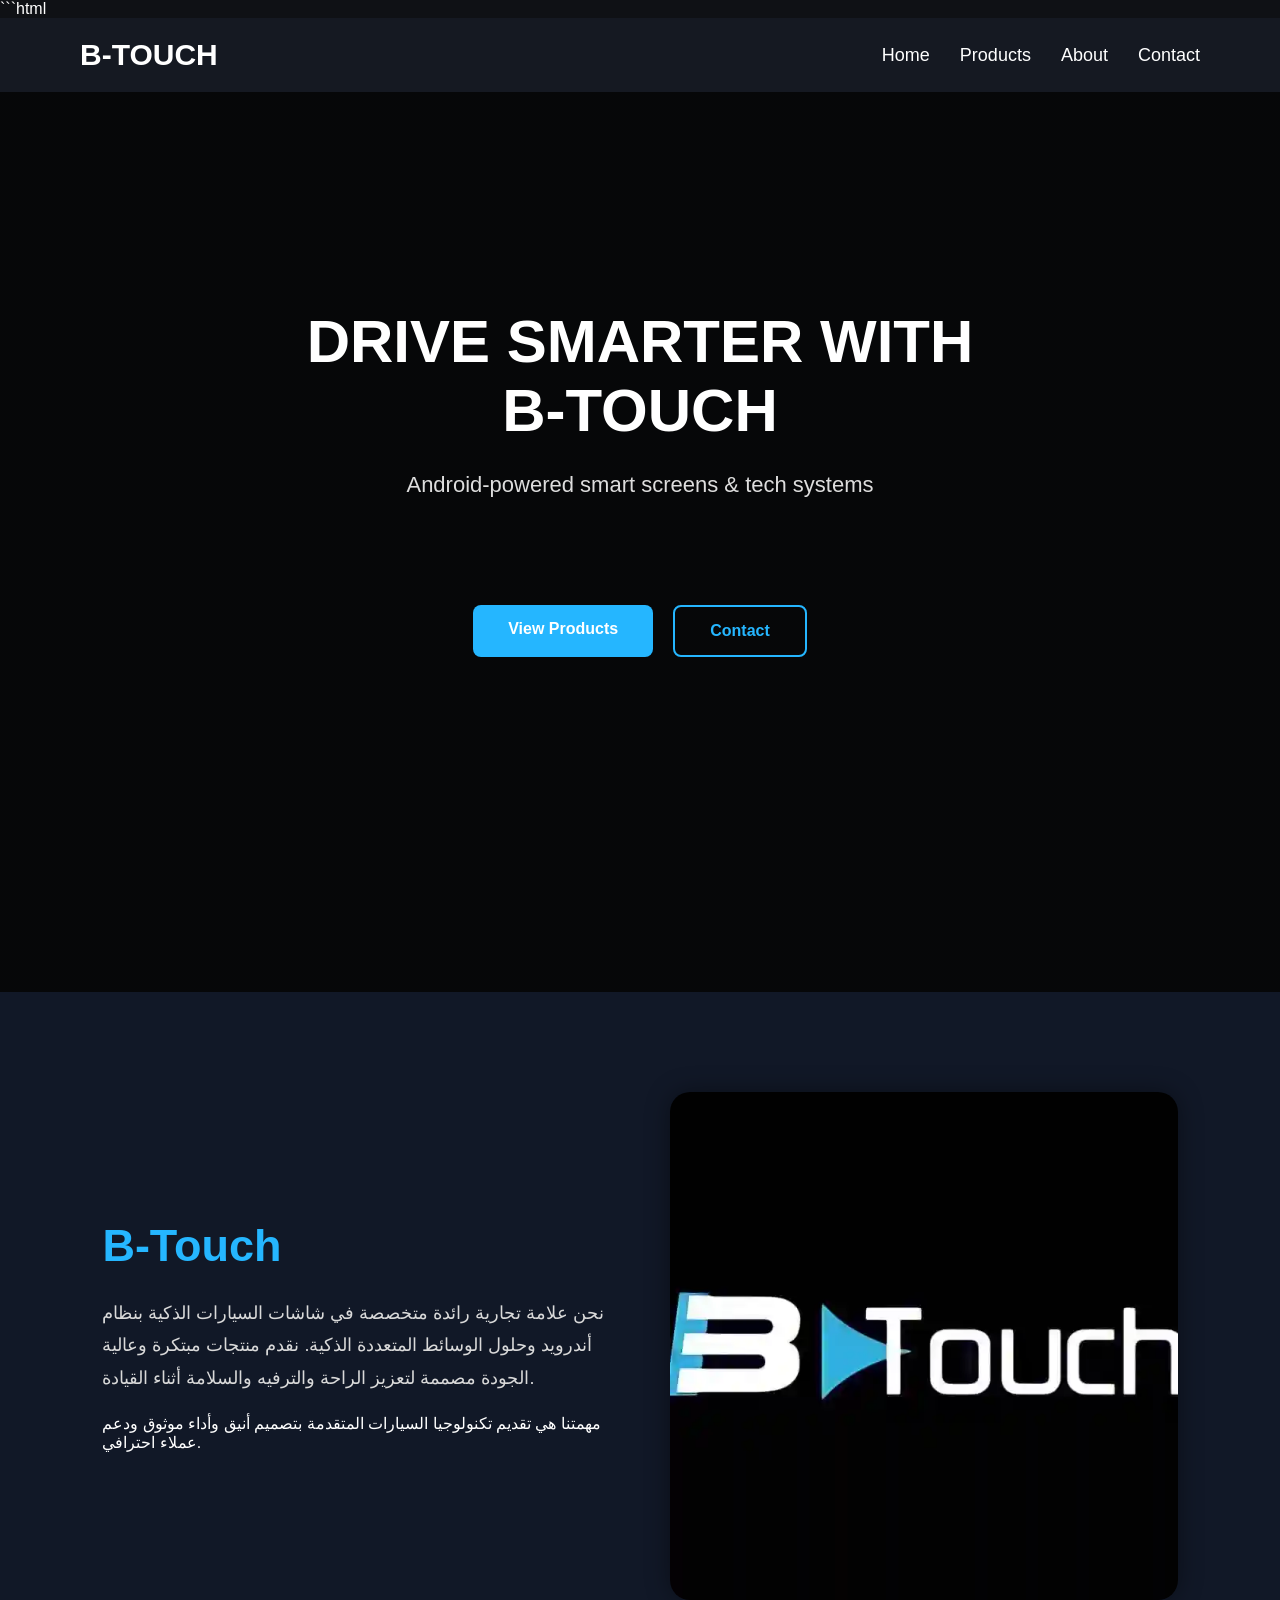
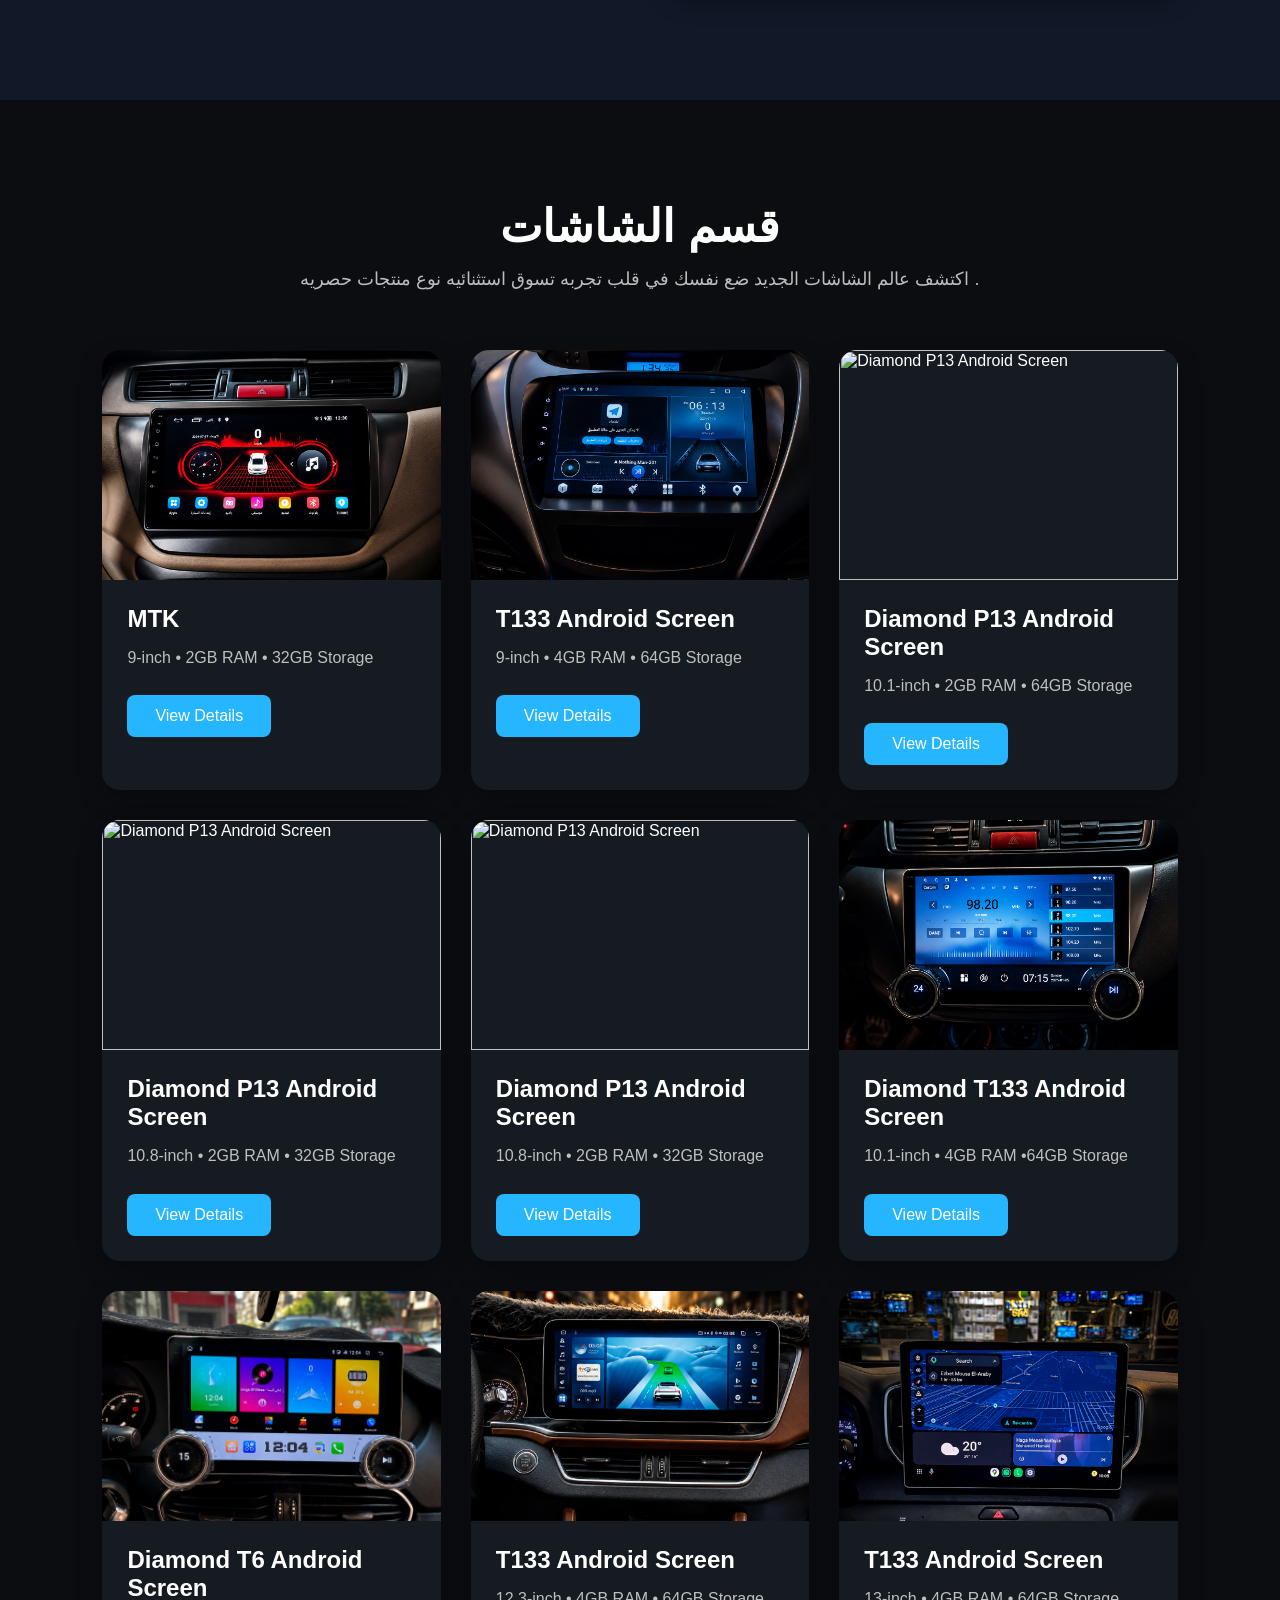
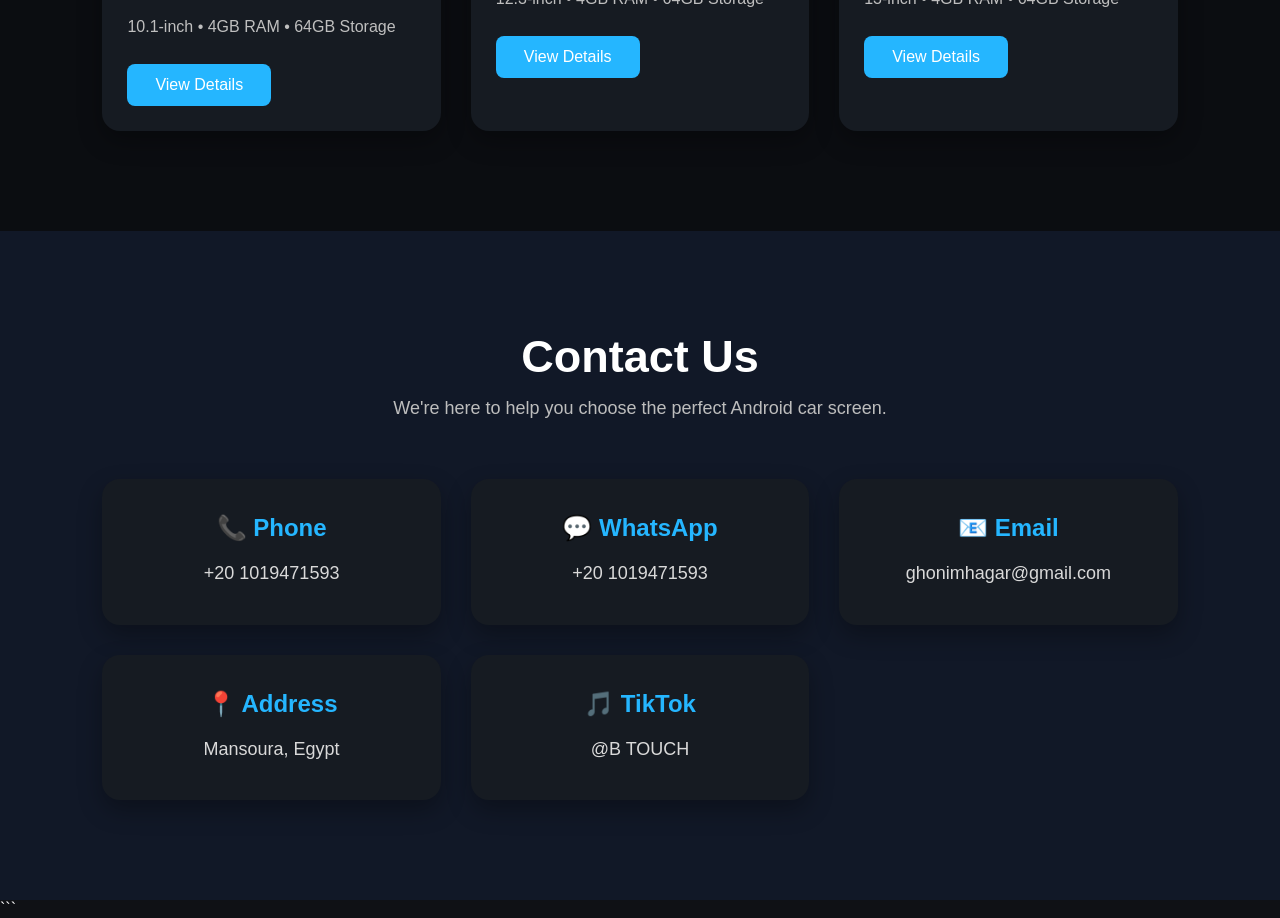
==== index.html @ 3afe8ed9 "First Website" ====
```html
<!DOCTYPE html>
<html lang="en"> 

<head>
    <meta charset="UTF-8">
    <meta name="viewport" content="width=device-width, initial-scale=1.0">
    <title>B-TOUCH</title>
    <link rel="stylesheet" href="style.css">
</head>



<body>

    <!-- ===== HEADER ===== -->
    <header>

        <div class="logo">
            B-TOUCH
        </div>

        <nav>

<a href="#home">Home</a>

<a href="#products">Products</a>

<a href="#about">About</a>

<a href="#contact">Contact</a>

</nav>

    </header>

    <!-- ===== HERO SECTION ===== -->
    <section class="hero" id="home">

        <div class="hero-text">

            <h1>DRIVE SMARTER WITH B-TOUCH</h1>

            <p>
                Android-powered smart screens & tech systems
            </p>

            <div class="buttons">
                <a href="#products" class="btn">View Products</a>
                
                <a href="#contact" class="btn2">Contact</a>
            </div>

        </div>

    </section>
    <section class="about" id="about">

    <div class="about-container">

        <div class="about-image">
            <img src="images/car0.jpeg" alt="About B-Touch">
        </div>

        <div class="about-text">

            <h2> B-Touch</h2>

            <p>
                نحن علامة تجارية رائدة متخصصة في شاشات السيارات الذكية بنظام أندرويد وحلول الوسائط المتعددة الذكية. نقدم منتجات مبتكرة وعالية الجودة مصممة لتعزيز الراحة والترفيه والسلامة أثناء القيادة.


            </p>
            مهمتنا هي تقديم تكنولوجيا السيارات المتقدمة بتصميم أنيق وأداء موثوق ودعم عملاء احترافي.

            <p>
                
            </p>

        </div>

    </div>

</section>
<section class="products" id="products">

    <div class="section-title">
        <h2> قسم الشاشات </h2>
        <p>اكتشف عالم الشاشات الجديد 
            ضع نفسك في قلب تجربه تسوق استثنائيه نوع منتجات حصريه .</p>
    </div>

    <div class="products-grid" id="products-grid">

    </div>

</section>

    <script src="script.js"></script>

</body>
<!-- Contact Section -->

<section class="contact" id="contact">

    <div class="section-title">
        <h2>Contact Us</h2>
        <p>We're here to help you choose the perfect Android car screen.</p>
    </div>

    <div class="contact-container">

        <div class="contact-box">
            <h3>📞 Phone</h3>
            <p>+20 1019471593</p>
        </div>

        <div class="contact-box">
            <h3>💬 WhatsApp</h3>
            <p>+20 1019471593</p>
        </div>

        <div class="contact-box">
            <h3>📧 Email</h3>
            <p>ghonimhagar@gmail.com</p>
        </div>

        <div class="contact-box">
            <h3>📍 Address</h3>
            <p>Mansoura, Egypt</p>
        </div>

        <div class="contact-box">
    <h3>🎵 TikTok</h3>
    <p>
        <a href="https://vm.tiktok.com/ZS9rTdvJty7Vp-UVPa8/ " target="_blank">
    <i class="fab fa-tiktok"></i>
</a>
        <a https://vm.tiktok.com/ZS9rTdvJty7Vp-UVPa8/ " target="_blank">
            @B TOUCH
        </a>
    </p>
</div>

    </div>

</section>

</html>
```
---- style.css ----
*{
margin:0;
padding:0;
box-sizing:border-box;
font-family:Arial,sans-serif;
}

body{
background:#0f1115;
color:white;
}

header{
    display:flex;
    justify-content:space-between;
    align-items:center;
    padding:20px 80px;
    background:#151922;
}

.logo{
    font-size:30px;
    font-weight:bold;
    color:white;
}

nav{
    display:flex;
    align-items:center;
    gap:30px;
}

nav a{
    color:white;
    text-decoration:none;
    font-size:18px;
    transition:.3s;
}

nav a:hover{
    color:#25b6ff;
}


.hero{
    height:100vh;

    background:
    linear-gradient(rgba(0,0,0,.60),rgba(0,0,0,.60)),
    url("images/car.JPG");

    background-size: 100% 100%;

    background-position:center;

    background-repeat:no-repeat;

    display:flex;

    justify-content:center;

    align-items:center;

    text-align:center;

    color:white;

    padding:20px;
}

.hero-text{
    max-width:700px;
    margin-top:-120px;
}

.hero-text h1{
    font-size:60px;
    margin-bottom:20px;
    color:white;
}

.hero-text p{
    font-size:22px;
    line-height:1.8;
    margin-bottom:40px;
    color:#ddd;
}

.buttons{
    display:flex;
    justify-content:center;
    gap:20px;
    flex-wrap:wrap;
    margin-top:100px;
}



.btn,
.btn2{
padding:15px 35px;
text-decoration:none;
border-radius:8px;
font-weight:bold;
transition:.3s;
}

.btn{
background:#25b6ff;
color:white;
}

.btn:hover{
background:#0c8fd1;
}

.btn2{
border:2px solid #25b6ff;
color:#25b6ff;
}

.btn2:hover{
background:#25b6ff;
color:white;
}
/* About Section */

.about{

    background:#111827;

    padding:100px 8%;

}

.about-container{
    display:flex;
    flex-direction:row-reverse;
    align-items:center;
    justify-content:space-between;
    gap:60px;
    flex-wrap:wrap;
}

.about-image{

    flex:1;

}

.about-image img{

    width:100%;

    border-radius:20px;

    box-shadow:0 0 25px rgba(0,0,0,.4);

}

.about-text{
    flex:1;
    text-align:left;
}

.about-text h2{

    font-size:45px;

    color:#25b6ff;

    margin-bottom:25px;

}

.about-text p{

    font-size:18px;

    line-height:1.8;

    color:#d9d9d9;

    margin-bottom:20px;

}
/* Products */

.products{

    padding:100px 8%;

    background:#0b0d11;

}

.section-title{

    text-align:center;

    margin-bottom:60px;

}

.section-title h2{

    font-size:45px;

    color:#ffffff;

}

.section-title p{

    color:#bdbdbd;

    margin-top:15px;

    font-size:18px;

}

.products-grid{

    display:grid;

    grid-template-columns:repeat(auto-fit,minmax(300px,1fr));

    gap:30px;

}
.product-card{

    background:#161b22;

    border-radius:18px;

    overflow:hidden;

    transition:.3s;

    box-shadow:0 10px 25px rgba(0,0,0,.3);

}

.product-card:hover{

    transform:translateY(-8px);

}

.product-card img{

    width:100%;

    height:230px;

    object-fit:cover;

}

.product-info{

    padding:25px;

}

.product-info h3{

    margin-bottom:12px;

    font-size:24px;

}

.product-info p{

    color:#bfbfbf;

    line-height:1.6;

    margin-bottom:25px;

}

.product-btn{

    display:inline-block;

    padding:12px 28px;

    background:#25b6ff;

    color:white;

    text-decoration:none;

    border-radius:8px;

    transition:.3s;

}

.product-btn:hover{

    background:#0b8fd4;

}
/* Product Details */

.product-details{

    display:flex;

    justify-content:center;

    align-items:center;

    gap:80px;

    padding:100px 8%;

    background:#111827;

    flex-wrap:wrap;

}

.product-image{

    flex:1;

}

.product-image img{

    width:100%;

    border-radius:20px;

}

.product-content{

    flex:1;

}

.product-content h1{

    font-size:45px;

    margin-bottom:25px;

}

.product-content p{

    font-size:20px;

    margin:18px 0;

    color:#d5d5d5;

}

.product-content h2{

    margin:35px 0;

    color:#25b6ff;

    font-size:35px;

}
.price{
    margin:35px 0;
}

.old-price{
    display:block;
    color:#ff4d4d;
    text-decoration:line-through;
    font-size:22px;
    margin-bottom:10px;
}

.price h2{
    color:#25b6ff;
    font-size:35px;
}
/* Contact Section */

.contact{
    background:#111827;
    padding:100px 8%;
}

.contact-container{
    display:grid;
    grid-template-columns:repeat(auto-fit,minmax(250px,1fr));
    gap:30px;
}

.contact-box{
    background:#161b22;
    padding:35px;
    border-radius:18px;
    text-align:center;
    transition:.3s;
    box-shadow:0 10px 25px rgba(0,0,0,.3);
}

.contact-box:hover{
    transform:translateY(-8px);
}

.contact-box h3{
    color:#25b6ff;
    margin-bottom:15px;
    font-size:24px;
}

.contact-box p{
    color:#d9d9d9;
    font-size:18px;
    line-height:1.8;
}
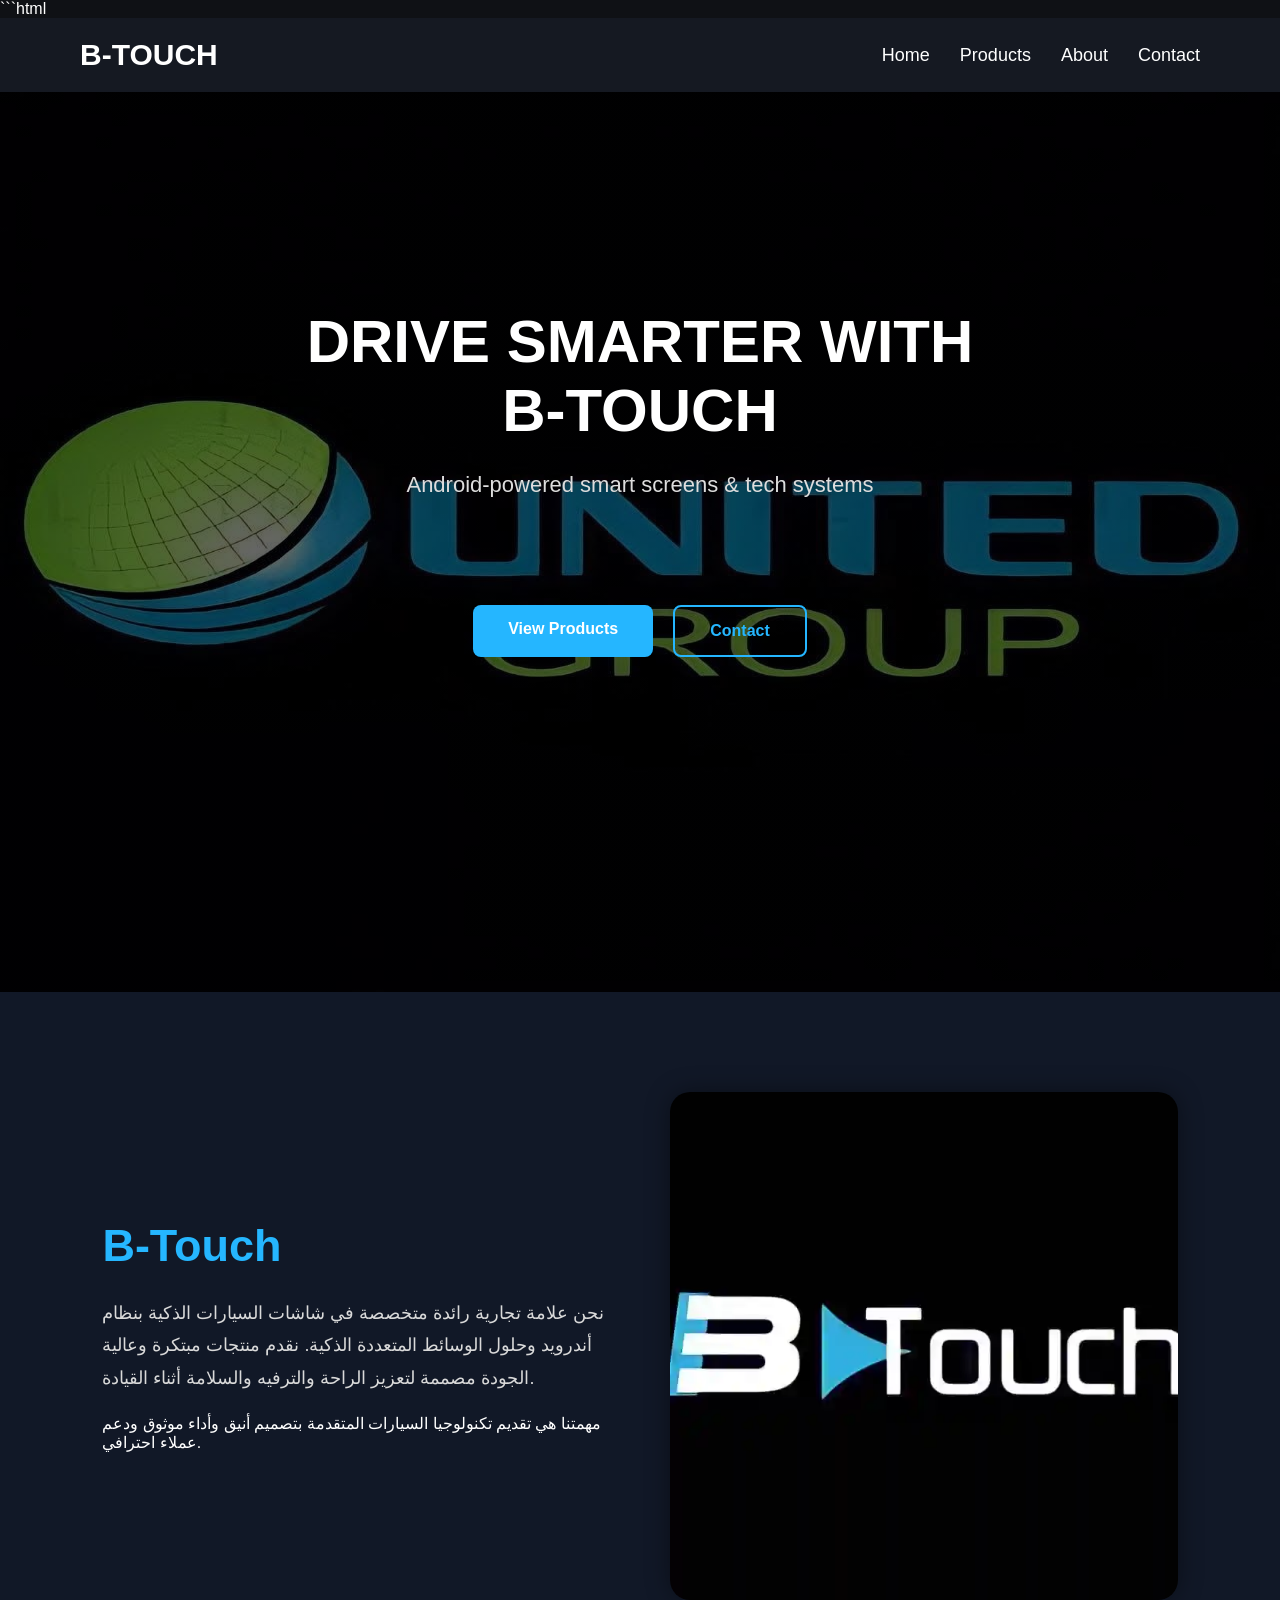
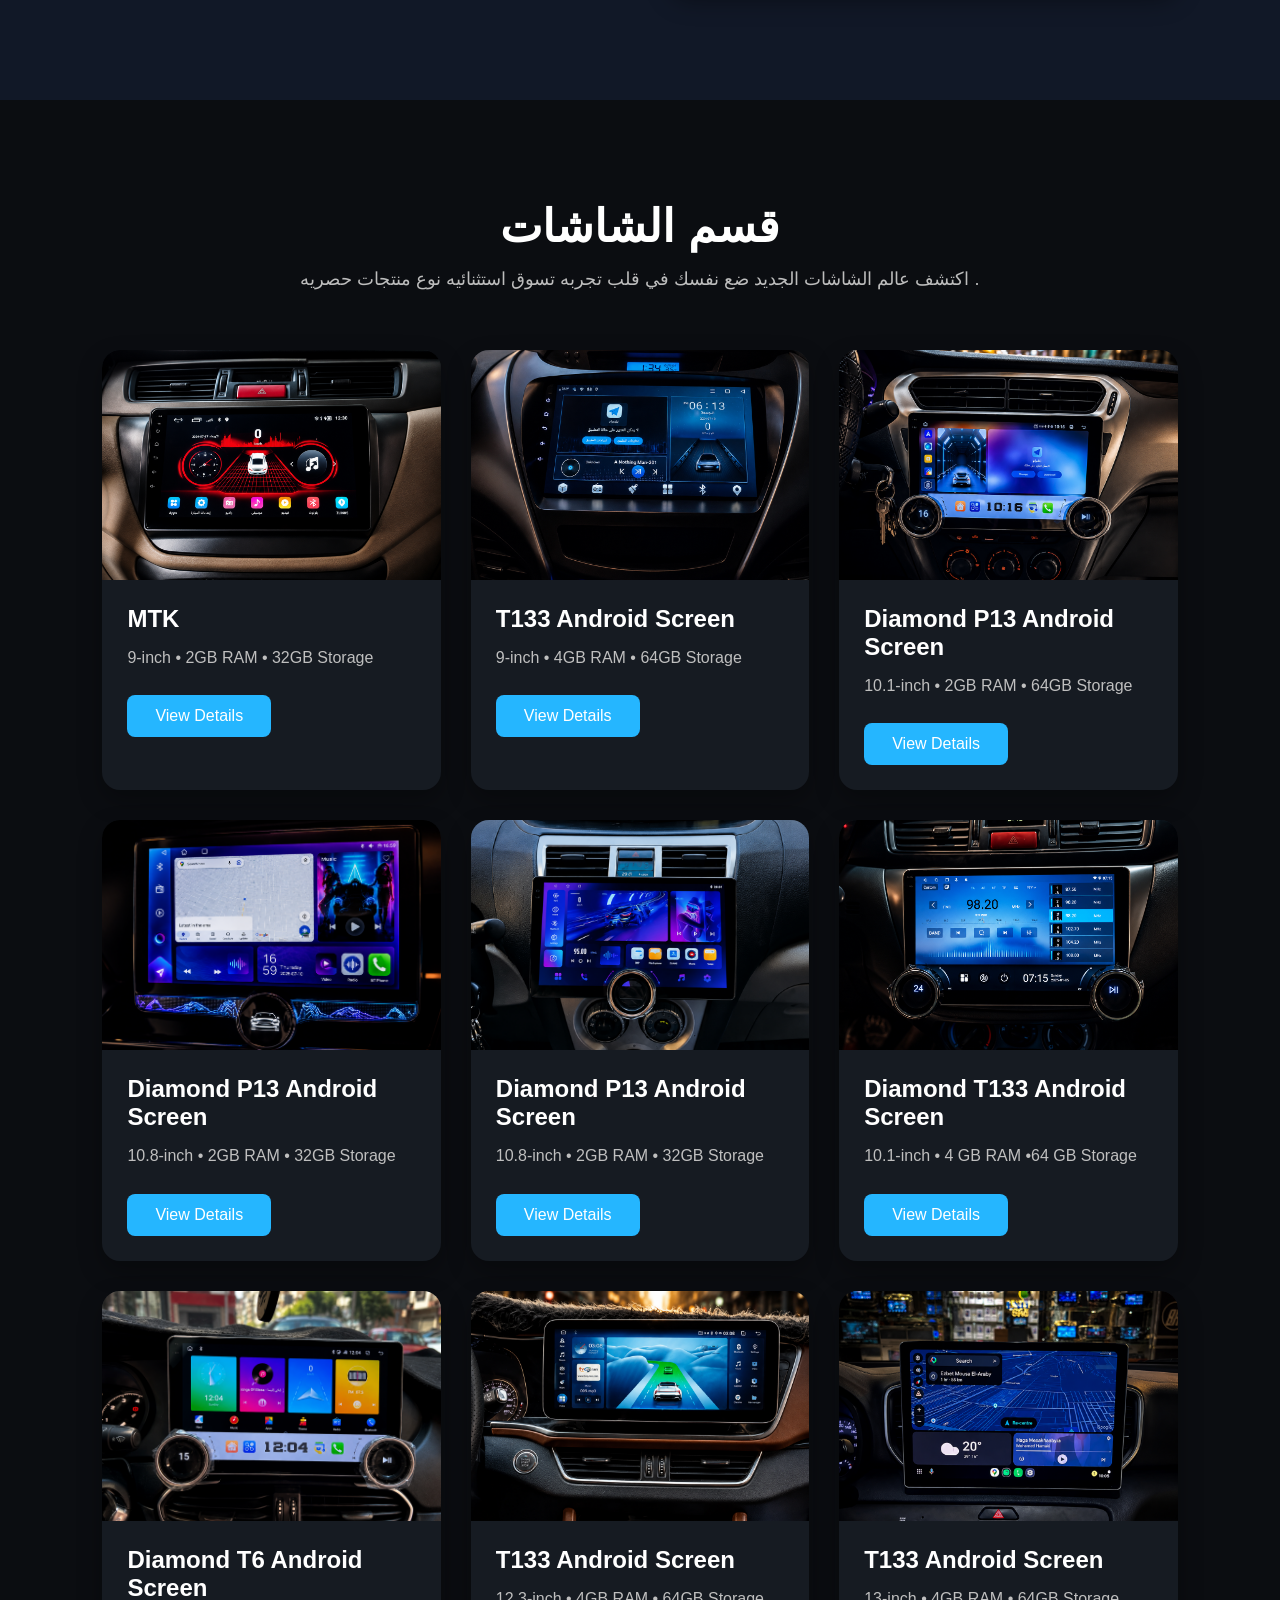
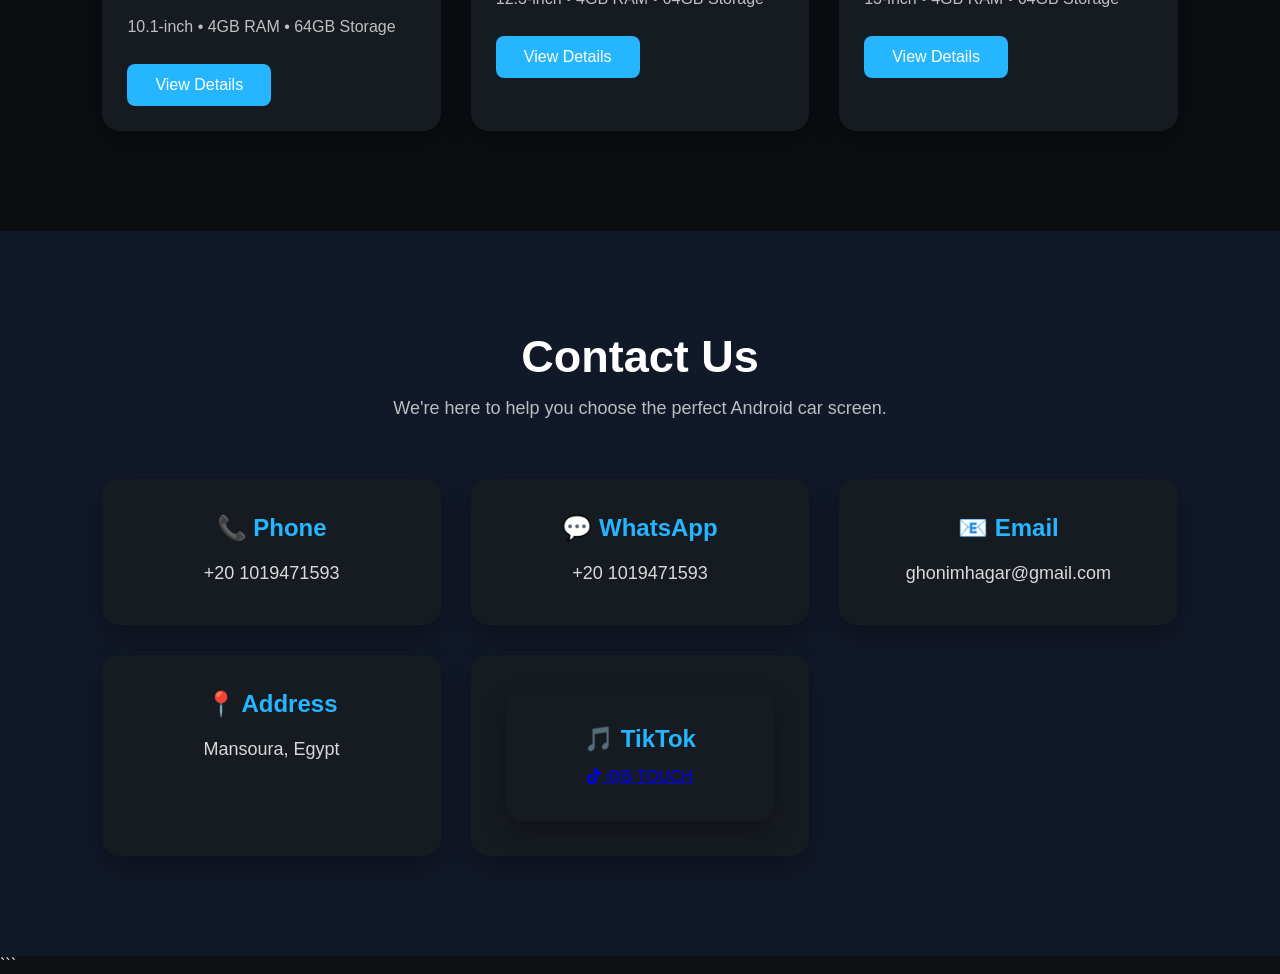
==== commit 6dd0cc13: "Fix image paths" ====
--- a/index.html
+++ b/index.html
@@ -6,9 +6,12 @@
     <meta charset="UTF-8">
     <meta name="viewport" content="width=device-width, initial-scale=1.0">
     <title>B-TOUCH</title>
+
     <link rel="stylesheet" href="style.css">
+
+    <link rel="stylesheet"
+          href="https://cdnjs.cloudflare.com/ajax/libs/font-awesome/6.7.2/css/all.min.css">
 </head>
-
 
 
 <body>
@@ -131,14 +134,13 @@
         </div>
 
         <div class="contact-box">
+   <div class="contact-box">
     <h3>🎵 TikTok</h3>
-    <p>
-        <a href="https://vm.tiktok.com/ZS9rTdvJty7Vp-UVPa8/ " target="_blank">
-    <i class="fab fa-tiktok"></i>
-</a>
-        <a https://vm.tiktok.com/ZS9rTdvJty7Vp-UVPa8/ " target="_blank">
-            @B TOUCH
-        </a>
+
+    <a href="https://vm.tiktok.com/ZS9rwDLL4vJqJ-oN7ri/" target="_blank" rel="noopener noreferrer">
+        <i class="fa-brands fa-tiktok"></i> @B TOUCH
+    </a>
+</div>
     </p>
 </div>
 
--- a/style.css
+++ b/style.css
@@ -47,7 +47,7 @@
 
     background:
     linear-gradient(rgba(0,0,0,.60),rgba(0,0,0,.60)),
-    url("images/car.JPG");
+    url("images/car.jpg");
 
     background-size: 100% 100%;
 
@@ -425,4 +425,152 @@
     color:#d9d9d9;
     font-size:18px;
     line-height:1.8;
-}+}
+
+/* Mobile Responsive */
+
+@media (max-width: 768px){
+
+    header{
+        padding:20px;
+        flex-direction:column;
+        gap:20px;
+    }
+
+    .logo{
+        font-size:25px;
+    }
+
+    nav{
+        gap:15px;
+        flex-wrap:wrap;
+        justify-content:center;
+    }
+
+    nav a{
+        font-size:15px;
+    }
+
+
+    .hero{
+        height:90vh;
+        background-size:cover;
+    }
+
+
+    .hero-text{
+        margin-top:0;
+    }
+
+
+    .hero-text h1{
+        font-size:35px;
+    }
+
+
+    .hero-text p{
+        font-size:18px;
+    }
+
+
+    .buttons{
+        margin-top:40px;
+    }
+
+
+    .about{
+        padding:60px 5%;
+    }
+
+
+    .about-container{
+        flex-direction:column;
+        gap:30px;
+    }
+
+
+    .about-text{
+        text-align:center;
+    }
+
+
+    .about-text h2{
+        font-size:35px;
+    }
+
+
+    .products{
+        padding:60px 5%;
+    }
+
+
+    .section-title h2{
+        font-size:35px;
+    }
+
+
+    .products-grid{
+        grid-template-columns:1fr;
+    }
+
+
+    .product-card img{
+        height:220px;
+    }
+
+
+    .contact{
+        padding:60px 5%;
+    }
+
+}
+/* Product Details Responsive */
+
+.product-details{
+    min-height:100vh;
+}
+
+.product-image{
+    flex:1;
+    max-width:600px;
+}
+
+.product-image img{
+    width:100%;
+    max-height:600px;
+    object-fit:contain;
+}
+
+
+@media (max-width:768px){
+
+    .product-details{
+        flex-direction:column;
+        padding:50px 20px;
+        gap:30px;
+        text-align:center;
+    }
+
+    .product-image{
+        width:100%;
+        max-width:100%;
+    }
+
+    .product-image img{
+        width:100%;
+        height:auto;
+        max-height:400px;
+    }
+
+    .product-content h1{
+        font-size:32px;
+    }
+
+    .product-content h2{
+        font-size:28px;
+    }
+
+    .product-content p{
+        font-size:17px;
+    }
+}
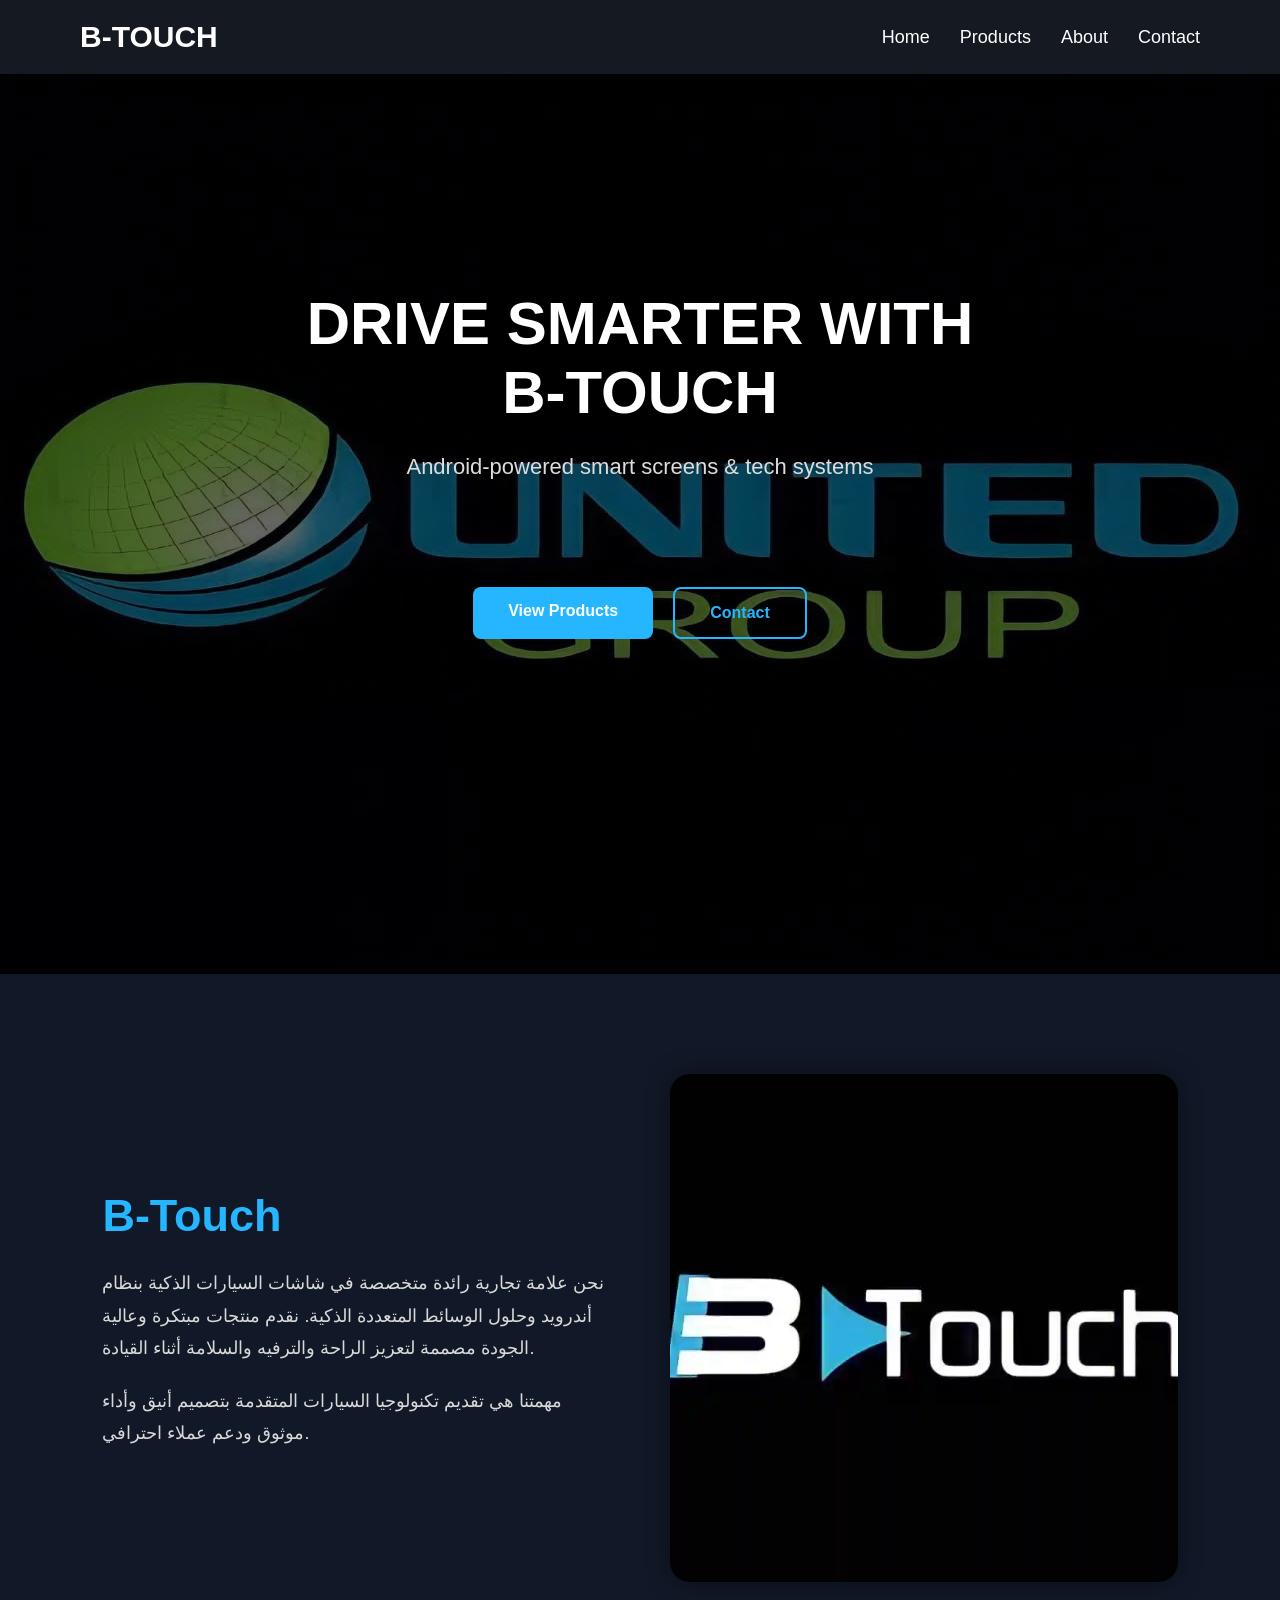
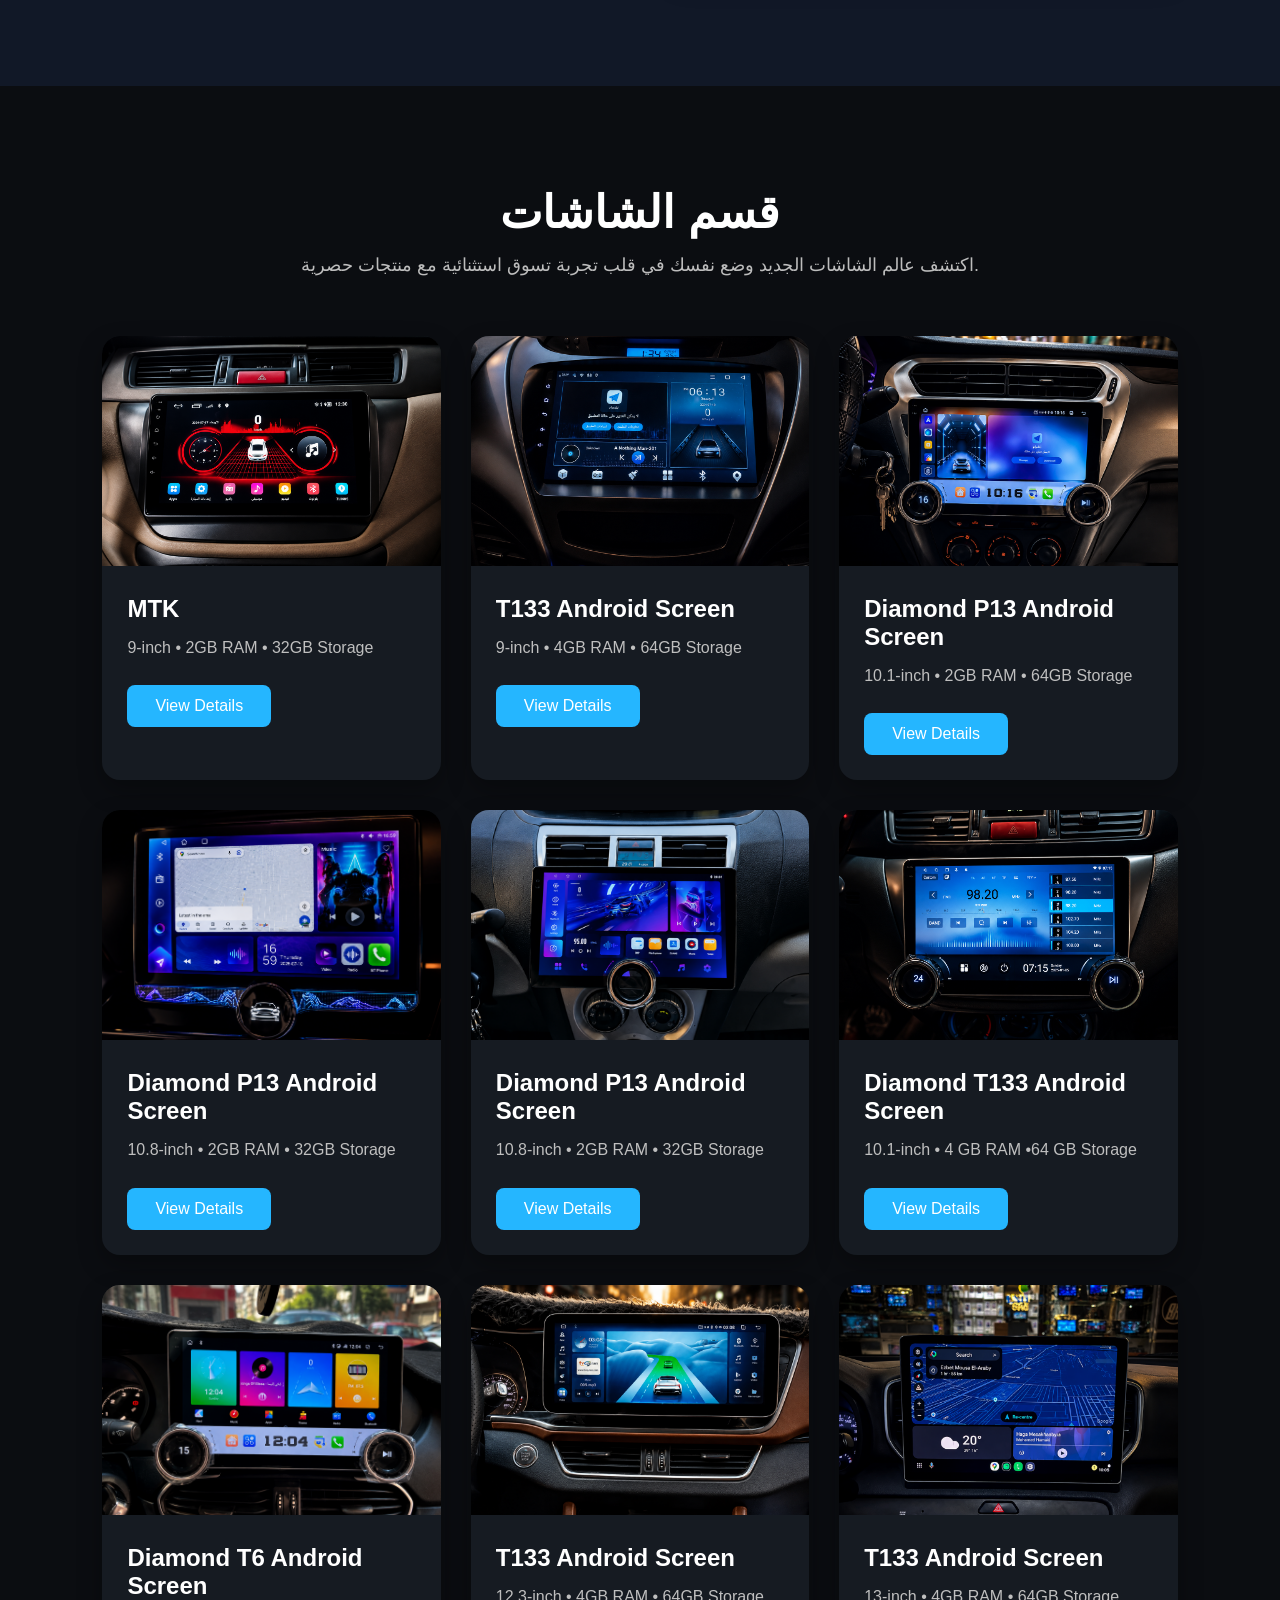
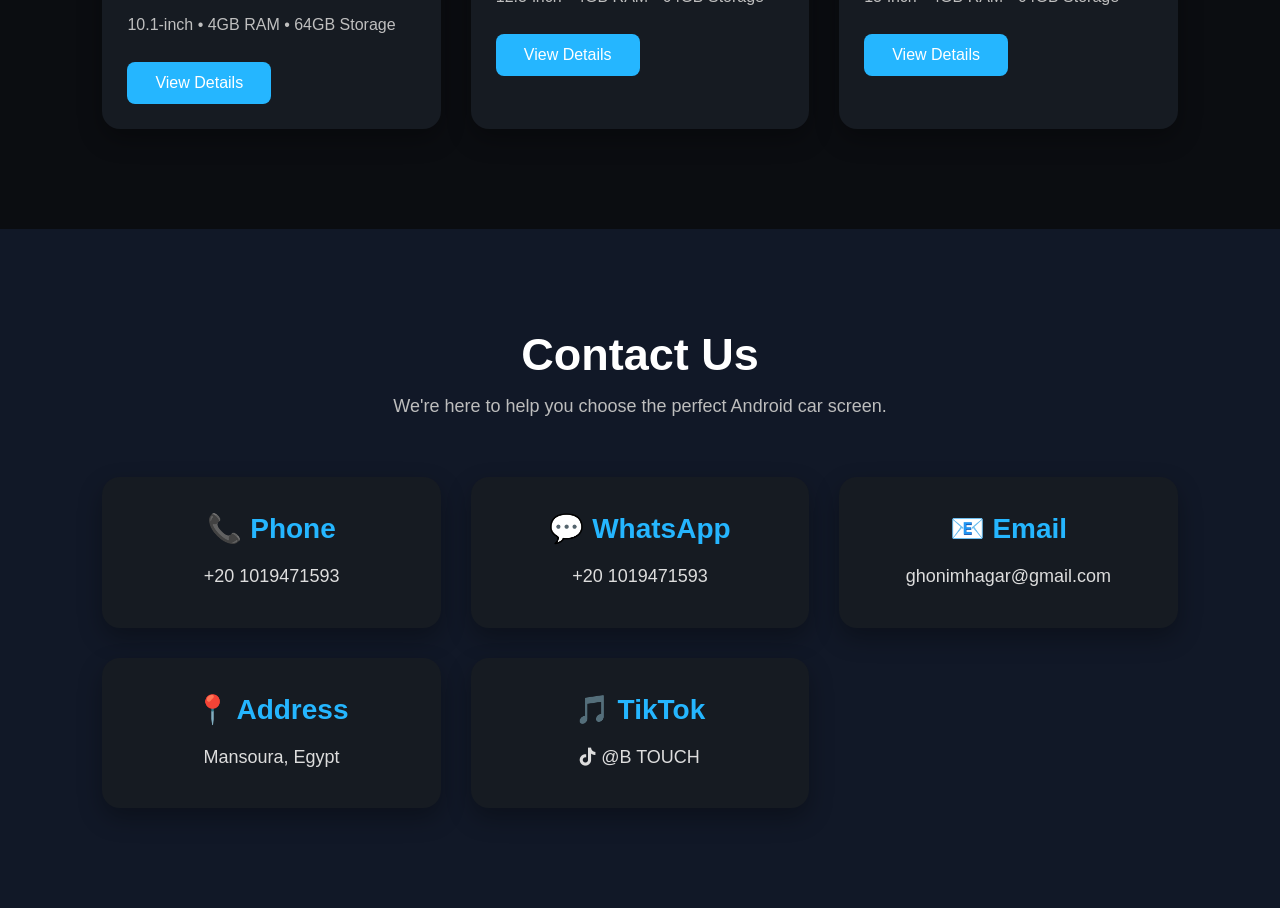
==== commit 5e5ca53e: "Update website" ====
--- a/index.html
+++ b/index.html
@@ -1,6 +1,5 @@
-```html
 <!DOCTYPE html>
-<html lang="en"> 
+<html lang="en">
 
 <head>
     <meta charset="UTF-8">
@@ -13,10 +12,10 @@
           href="https://cdnjs.cloudflare.com/ajax/libs/font-awesome/6.7.2/css/all.min.css">
 </head>
 
-
 <body>
 
     <!-- ===== HEADER ===== -->
+
     <header>
 
         <div class="logo">
@@ -25,19 +24,20 @@
 
         <nav>
 
-<a href="#home">Home</a>
+            <a href="#home">Home</a>
 
-<a href="#products">Products</a>
+            <a href="#products">Products</a>
 
-<a href="#about">About</a>
+            <a href="#about">About</a>
 
-<a href="#contact">Contact</a>
+            <a href="#contact">Contact</a>
 
-</nav>
+        </nav>
 
     </header>
 
     <!-- ===== HERO SECTION ===== -->
+
     <section class="hero" id="home">
 
         <div class="hero-text">
@@ -49,60 +49,66 @@
             </p>
 
             <div class="buttons">
+
                 <a href="#products" class="btn">View Products</a>
-                
+
                 <a href="#contact" class="btn2">Contact</a>
+
             </div>
 
         </div>
 
     </section>
+        <!-- ===== ABOUT SECTION ===== -->
+
     <section class="about" id="about">
 
-    <div class="about-container">
+        <div class="about-container">
 
-        <div class="about-image">
-            <img src="images/car0.jpeg" alt="About B-Touch">
+            <div class="about-image">
+                <img src="images/car0.jpeg" alt="About B-Touch">
+            </div>
+
+            <div class="about-text">
+
+                <h2>B-Touch</h2>
+
+                <p>
+                    نحن علامة تجارية رائدة متخصصة في شاشات السيارات الذكية بنظام أندرويد وحلول الوسائط المتعددة الذكية.
+                    نقدم منتجات مبتكرة وعالية الجودة مصممة لتعزيز الراحة والترفيه والسلامة أثناء القيادة.
+                </p>
+
+                <p>
+                    مهمتنا هي تقديم تكنولوجيا السيارات المتقدمة بتصميم أنيق وأداء موثوق ودعم عملاء احترافي.
+                </p>
+
+            </div>
+
         </div>
 
-        <div class="about-text">
+    </section>
 
-            <h2> B-Touch</h2>
+    <!-- ===== PRODUCTS SECTION ===== -->
+
+    <section class="products" id="products">
+
+        <div class="section-title">
+
+            <h2>قسم الشاشات</h2>
 
             <p>
-                نحن علامة تجارية رائدة متخصصة في شاشات السيارات الذكية بنظام أندرويد وحلول الوسائط المتعددة الذكية. نقدم منتجات مبتكرة وعالية الجودة مصممة لتعزيز الراحة والترفيه والسلامة أثناء القيادة.
-
-
-            </p>
-            مهمتنا هي تقديم تكنولوجيا السيارات المتقدمة بتصميم أنيق وأداء موثوق ودعم عملاء احترافي.
-
-            <p>
-                
+                اكتشف عالم الشاشات الجديد
+                وضع نفسك في قلب تجربة تسوق استثنائية مع منتجات حصرية.
             </p>
 
         </div>
 
-    </div>
+        <div class="products-grid" id="products-grid">
 
-</section>
-<section class="products" id="products">
+        </div>
 
-    <div class="section-title">
-        <h2> قسم الشاشات </h2>
-        <p>اكتشف عالم الشاشات الجديد 
-            ضع نفسك في قلب تجربه تسوق استثنائيه نوع منتجات حصريه .</p>
-    </div>
-
-    <div class="products-grid" id="products-grid">
-
-    </div>
-
-</section>
-
-    <script src="script.js"></script>
-
-</body>
-<!-- Contact Section -->
+    </section>
+    <!-- ===== CONTACT SECTION ===== -->
 
 <section class="contact" id="contact">
 
@@ -113,40 +119,39 @@
 
     <div class="contact-container">
 
-        <div class="contact-box">
+        <a href="tel:+201019471593" class="contact-box">
             <h3>📞 Phone</h3>
             <p>+20 1019471593</p>
-        </div>
+        </a>
 
-        <div class="contact-box">
+        <a href="https://wa.me/201019471593" target="_blank" class="contact-box">
             <h3>💬 WhatsApp</h3>
             <p>+20 1019471593</p>
-        </div>
+        </a>
 
-        <div class="contact-box">
+        <a href="mailto:ghonimhagar@gmail.com" class="contact-box">
             <h3>📧 Email</h3>
             <p>ghonimhagar@gmail.com</p>
-        </div>
+        </a>
 
-        <div class="contact-box">
+        <a href="https://maps.app.goo.gl/GESdEfvwKr8HK5yb7?g_st=" target="_blank" class="contact-box">
             <h3>📍 Address</h3>
             <p>Mansoura, Egypt</p>
-        </div>
+        </a>
 
-        <div class="contact-box">
-   <div class="contact-box">
-    <h3>🎵 TikTok</h3>
-
-    <a href="https://vm.tiktok.com/ZS9rwDLL4vJqJ-oN7ri/" target="_blank" rel="noopener noreferrer">
-        <i class="fa-brands fa-tiktok"></i> @B TOUCH
-    </a>
-</div>
-    </p>
-</div>
+        <a href="https://vm.tiktok.com/ZS9rwDLL4vJqJ-oN7ri/" target="_blank" rel="noopener noreferrer" class="contact-box">
+            <h3>🎵 TikTok</h3>
+            <p>
+                <i class="fa-brands fa-tiktok"></i> @B TOUCH
+            </p>
+        </a>
 
     </div>
 
 </section>
 
-</html>
-```
+<script src="script.js"></script>
+
+</body>
+
+</html>
--- a/style.css
+++ b/style.css
@@ -47,7 +47,7 @@
 
     background:
     linear-gradient(rgba(0,0,0,.60),rgba(0,0,0,.60)),
-    url("images/car.jpg");
+    url("images/car1.jpg");
 
     background-size: 100% 100%;
 
@@ -574,3 +574,59 @@
         font-size:17px;
     }
 }
+/* Contact */
+
+.contact{
+
+    padding:100px 8%;
+    background:#111827;
+
+}
+
+.contact-container{
+
+    display:grid;
+    grid-template-columns:repeat(auto-fit,minmax(280px,1fr));
+    gap:30px;
+
+}
+
+.contact-box{
+
+    background:#161b22;
+    padding:35px;
+    border-radius:18px;
+    text-align:center;
+    text-decoration:none;
+    color:white;
+    transition:.3s;
+    box-shadow:0 10px 25px rgba(0,0,0,.3);
+
+}
+
+.contact-box:hover{
+
+    transform:translateY(-8px);
+    background:#25b6ff;
+
+}
+
+.contact-box h3{
+
+    font-size:28px;
+    margin-bottom:15px;
+
+}
+
+.contact-box p{
+
+    font-size:18px;
+    color:#ddd;
+
+}
+
+.contact-box:hover p{
+
+    color:white;
+
+}
